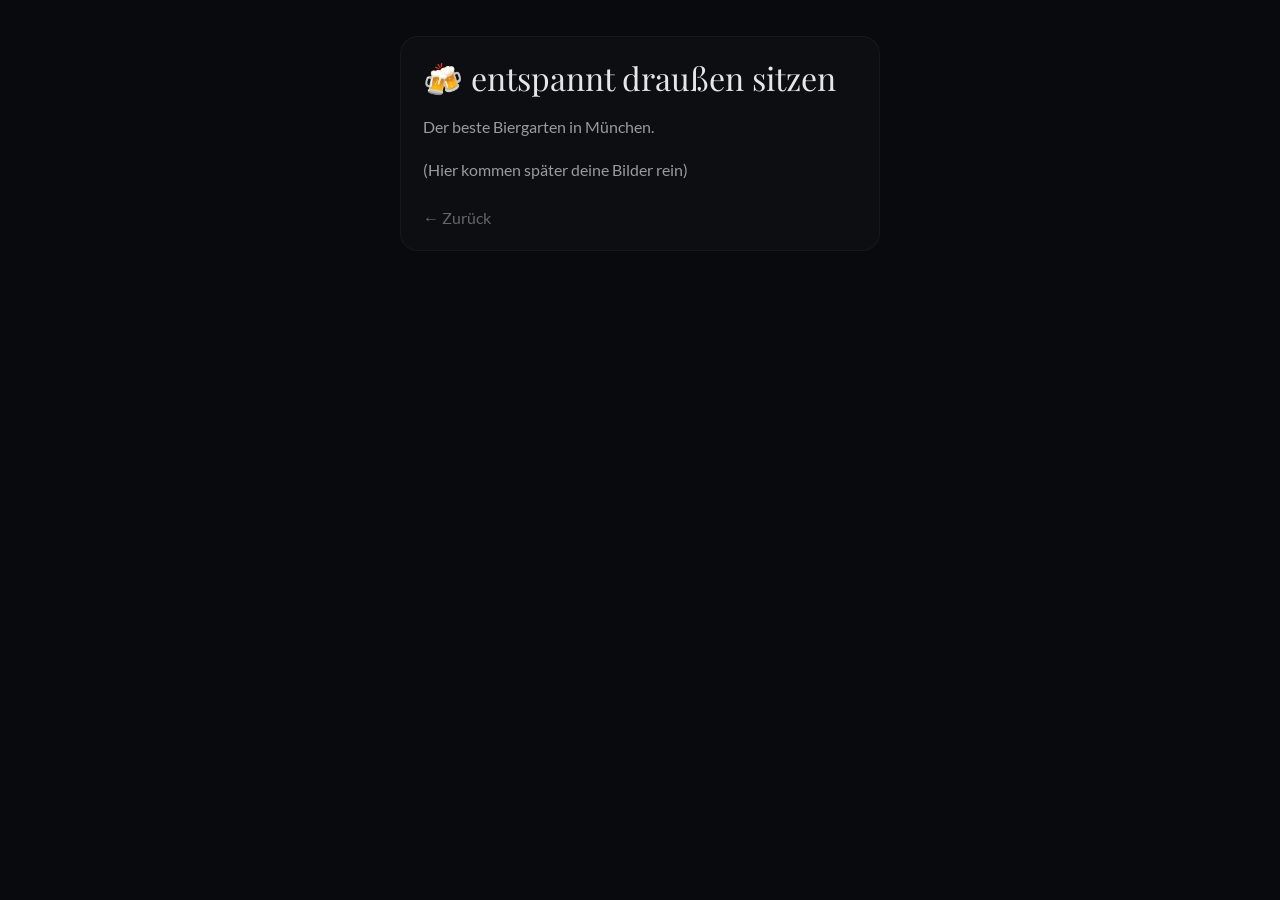
==== biergarten.html @ fd058c41 "Add files via upload" ====
<!DOCTYPE html>
<html lang="de">
<head>
<meta charset="UTF-8">
<meta name="viewport" content="width=device-width, initial-scale=1.0">
<title>Spaziergang</title>
<link rel="stylesheet" href="aesthetic.css">
</head>

<body>

<div class="container">
    <div class="glass">

        <h1>🍻 entspannt draußen sitzen</h1>

        <p>
            Der beste Biergarten in München.
        </p>

        <!-- HIER BILDER EINFÜGEN -->
        <p style="margin-top:15px;">(Hier kommen später deine Bilder rein)</p>

        <a href="index.html" class="back">← Zurück</a>

    </div>
</div>

</body>
</html>
---- aesthetic.css ----
/* ------------------ */
/* Google Font (Serif) */
/* ------------------ */
@import url('https://fonts.googleapis.com/css2?family=Playfair+Display:wght@400;500&display=swap');

/* ------------------ */
/* Lato lokal         */
/* ------------------ */
@font-face {
    font-family: "LatoCustom";
    src: url("fonts/Lato-Regular.ttf") format("truetype");
    font-weight: 400;
}

/* ------------------ */
/* Reset              */
/* ------------------ */
* {
    margin: 0;
    padding: 0;
    box-sizing: border-box;
}

/* ------------------ */
/* Base               */
/* ------------------ */
body {
    background: #090a0d;
    color: #e4e6eb;

    font-family: "LatoCustom", -apple-system, sans-serif;
    -webkit-font-smoothing: antialiased;
}

/* Layout */
.wrapper {
    max-width: 520px;
    margin: 0 auto;
    padding: 36px 20px 60px;
}

/* ------------------ */
/* Typography         */
/* ------------------ */
h1 {
    font-family: 'Playfair Display', serif;
    font-size: 2.2rem;
    font-weight: 400;
    line-height: 1.2;
    margin-bottom: 14px;
}

header p {
    font-size: 1.05rem;
    opacity: 0.55;
    line-height: 1.7;
    max-width: 90%;
}

/* ------------------ */
/* Map (Ultra clean)  */
/* ------------------ */
#map {
    height: 300px;
    margin: 28px 0 24px;
    border-radius: 22px;

    filter: grayscale(50%) brightness(100%) contrast(90%);
}

/* Leaflet komplett verstecken */
.leaflet-control-container {
    display: none;
}

/* Marker Punkt minimal */
.dot {
    width: 6px;
    height: 6px;
    background: #dcdfe4;
    border-radius: 50%;
    opacity: 0.7;
    transition: all 0.25s ease;
}

.dot:hover {
    transform: scale(2);
    opacity: 1;
}

/* ------------------ */
/* Grid               */
/* ------------------ */
.grid {
    display: grid;
    gap: 12px;
}

/* ------------------ */
/* Cards              */
/* ------------------ */
.card {
    display: block;
    padding: 18px;
    border-radius: 16px;

    text-decoration: none;
    color: #e4e6eb;

    background: rgba(255,255,255,0.025);
    border: 1px solid rgba(255,255,255,0.04);

    font-size: 1.08rem;

    transition: all 0.25s ease;
}

/* Hover = sehr subtil */
.card:hover {
    background: rgba(255,255,255,0.06);
    transform: translateY(-1px);
}

/* Active */
.card.active {
    background: rgba(255,255,255,0.1);
    border: 1px solid rgba(255,255,255,0.15);
}

/* ------------------ */
/* Animation (sehr weich) */
/* ------------------ */
.fade {
    opacity: 0;
    transform: translateY(6px);
    animation: fadeUp 0.8s ease forwards;
}

.fade:nth-child(1) { animation-delay: 0.05s; }
.fade:nth-child(2) { animation-delay: 0.1s; }
.fade:nth-child(3) { animation-delay: 0.15s; }

@keyframes fadeUp {
    to {
        opacity: 1;
        transform: translateY(0);
    }
}

/* ------------------ */
/* Subpages           */
/* ------------------ */
.container {
    max-width: 520px;
    margin: 0 auto;
    padding: 36px 20px;
}

.glass {
    background: rgba(255,255,255,0.02);
    border: 1px solid rgba(255,255,255,0.04);
    border-radius: 18px;
    padding: 22px;
}

/* Back Link */
.back {
    display: inline-block;
    margin-top: 24px;
    text-decoration: none;
    color: #e4e6eb;
    opacity: 0.4;
    transition: 0.2s;
}

.back:hover {
    opacity: 0.8;
}

/* ------------------ */
/* Page Transition    */
/* ------------------ */
.fade-page {
    animation: fadePage 0.6s ease;
}

@keyframes fadePage {
    from {
        opacity: 0;
        transform: translateY(8px);
    }
    to {
        opacity: 1;
        transform: translateY(0);
    }
}

/* ------------------ */
/* Hero Image         */
/* ------------------ */
.hero {
    width: 100%;
    height: 260px;
    overflow: hidden;
}

.hero img {
    width: 100%;
    height: 100%;
    object-fit: cover;

    filter: brightness(85%) contrast(90%);
}

/* ------------------ */
/* Text Layout        */
/* ------------------ */
.container h1 {
    font-family: 'Playfair Display', serif;
    font-size: 2rem;
    margin-bottom: 16px;
}

.lead {
    font-size: 1.15rem;
    line-height: 1.7;
    margin-bottom: 16px;
    opacity: 0.85;
}

.container p {
    font-size: 1.02rem;
    line-height: 1.7;
    opacity: 0.65;
}
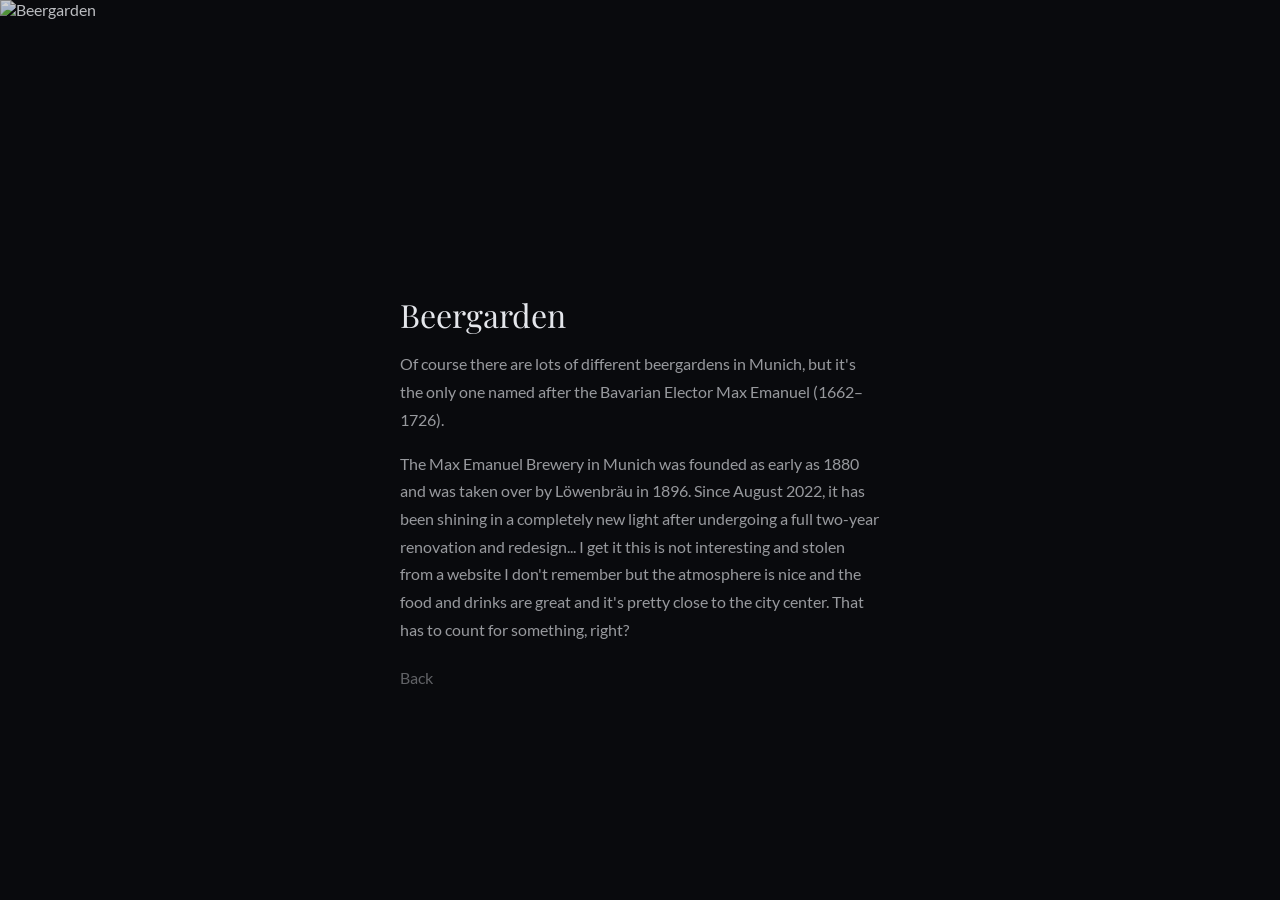
==== commit 84f20894: "Enhance biergarten.html with new layout and content Added hero image and updated content for the bee" ====
--- a/biergarten.html
+++ b/biergarten.html
@@ -4,27 +4,36 @@
 <meta charset="UTF-8">
 <meta name="viewport" content="width=device-width, initial-scale=1.0">
 <title>Spaziergang</title>
+
 <link rel="stylesheet" href="aesthetic.css">
+
 </head>
 
-<body>
+<body class="fade-page">
 
+<!-- HERO IMAGE -->
+<div class="hero">
+    <img src="images/max_emanuel.jpg" alt="Beergarden">
+</div>
+
+<!-- CONTENT -->
 <div class="container">
-    <div class="glass">
 
-        <h1>🍻 entspannt draußen sitzen</h1>
+    <h1>Beergarden</h1>
 
-        <p>
-            Der beste Biergarten in München.
-        </p>
+    <p class="lead">
+        Of course there are lots of different beergardens in Munich, but it's the only one named after the Bavarian Elector Max Emanuel (1662–1726).
+    </p>
 
-        <!-- HIER BILDER EINFÜGEN -->
-        <p style="margin-top:15px;">(Hier kommen später deine Bilder rein)</p>
+    <p>
+    The Max Emanuel Brewery in Munich was founded as early as 1880 and was taken over by Löwenbräu in 1896. 
+    Since August 2022, it has been shining in a completely new light after undergoing a full two-year renovation and redesign... I get it this is not interesting and stolen from a website I don't remember but the atmosphere
+    is nice and the food and drinks are great and it's pretty close to the city center. That has to count for something, right?
+    </p>
 
-        <a href="index.html" class="back">← Zurück</a>
+    <a href="index.html" class="back">Back</a>
 
-    </div>
 </div>
 
 </body>
-</html>+</html>
